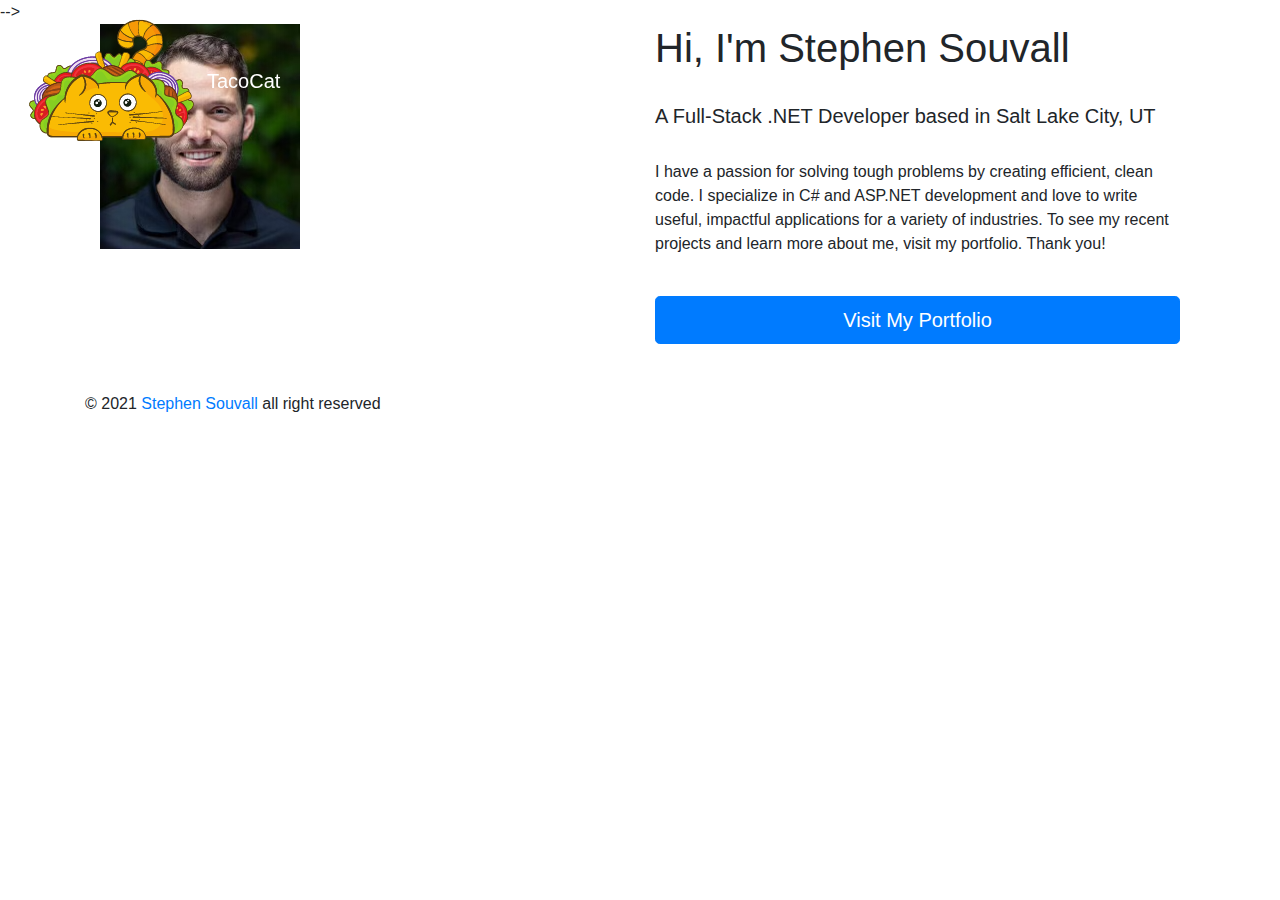
==== about.html @ a1ecfb87 "Initial commit" ====
<!doctype html>
<html lang="en">
  <head>
    <meta charset="utf-8">
    <meta name="viewport" content="width=device-width, initial-scale=1, shrink-to-fit=no">
    <meta name="description" content="">
    <meta name="author" content="">
    <link rel="icon" href="/docs/4.0/assets/img/favicons/favicon.ico">

    <title>TacoCat - Stephen Souvall</title>

    <link rel="canonical" href="//getbootstrap.com/docs/4.0/examples/sticky-footer-navbar/">

    <!-- Bootstrap core CSS -->
    <link rel="stylesheet" href="//stackpath.bootstrapcdn.com/bootstrap/4.3.1/css/bootstrap.min.css" integrity="sha384-ggOyR0iXCbMQv3Xipma34MD+dH/1fQ784/j6cY/iJTQUOhcWr7x9JvoRxT2MZw1T" crossorigin="anonymous">
    <!-- Favicon -->
    <link rel="shortcut icon" type="image/x-icon" href="/img/favicon.ico">
    <!-- Font-Awesome -->
    <link rel="stylesheet" href="https://cdnjs.cloudflare.com/ajax/libs/font-awesome/5.15.3/css/all.min.css" integrity="sha512-iBBXm8fW90+nuLcSKlbmrPcLa0OT92xO1BIsZ+ywDWZCvqsWgccV3gFoRBv0z+8dLJgyAHIhR35VZc2oM/gI1w==" crossorigin="anonymous" />
    <!-- Google Fonts -->
    <link href="https://fonts.googleapis.com/css2?family=Barlow+Condensed:ital,wght@1,700&display=swap" rel="stylesheet">
    <!-- Custom styles for this template --> -->
    <link rel="stylesheet" href="/css/fizzbuzz.css">
  </head>

  <body>

    <header>
      <!-- Fixed navbar -->
      <nav class="navbar navbar-expand-md navbar-dark fixed-top bg-custom">
        <a id="navbar-brand" class="navbar-brand" href="#"><span><img id="tacocat-logo" src="/img/tacocat.png" alt="tacocat"></span>TacoCat</a>
        <button class="navbar-toggler" type="button" data-toggle="collapse" data-target="#navbarCollapse" aria-controls="navbarCollapse" aria-expanded="false" aria-label="Toggle navigation">
          <span class="navbar-toggler-icon"></span>
        </button>
        <div class="collapse navbar-collapse" id="navbarCollapse">
          <ul class="navbar-nav mr-auto">
            <li class="nav-item">
              <a class="nav-link nav-animate" href="index.html">Home</a>
            </li>
            <li class="nav-item nav-animate">
              <a class="nav-link" href="app.html">The App</a>
            </li>
            <li class="nav-item nav-animate">
                <a class="nav-link" href="code.html">See The Code</a>
            </li>
            <li class="nav-item nav-animate">
                <a class="nav-link" href="//github.com/ssouvall/tacocat.git">Get The Code</a>
            </li>
            <li class="nav-item  nav-animate active">
                <a class="nav-link" href="about.html">About Me <span class="sr-only">(current)</span></a>
            </li>
          </ul>
          <ul class="navbar-nav ml-auto">
            <li>
                <div class="nav-link nav-social-buttons">
                    <a href="https://github.com/ssouvall"><i class="fab fa-github fa-lg nav-icons"></i></a>
                    <a href="https://twitter.com/SouvallStephen"><i class="fab fa-twitter fa-lg nav-icons"></i></a>
                    <a href="https://www.linkedin.com/in/stephen-souvall-bbb77116/"><i class="fab fa-linkedin-in fa-lg nav-icons"></i></a>
                </div>
            </li>
          </ul>
        </div>
      </nav>
    </header>

    <!-- Begin page content -->
    <main role="main" class="container">
        <div class="container">
            <div class="row">
                <div class="headshot-div col-sm-12 col-md-6">
                    <img class="headshot" src="/img/Headshot.png" alt="Stephen Headshot">
                </div>
                <div class="col-sm-12 col-md-6">
                    <div class="intro">
                        <h1>Hi, I'm Stephen Souvall</h1>
                        <br>
                        <h5>A Full-Stack .NET Developer based in Salt Lake City, UT</h5>
                        <br>
                        <p>I have a passion for solving tough problems by creating efficient, clean code. I specialize in C# and ASP.NET development and love to write useful, impactful applications for a variety of industries. To see my recent projects and learn more about me, visit my portfolio. Thank you! </p>
                        <br>
                        <span>
                            <a class="btn btn-primary btn-lg" style="width: 100%;" href="//stephensouvall.com">Visit My Portfolio</a>
                            </span>
                    </div>
                </div>
            </div>
        </div>
    </main>
    <br>
    <br>
    <footer class="footer white">
        <div class="container">
            <div class="row footer-row">
                <div class="col-12 footer-social-buttons">
                        <a href="https://github.com/ssouvall"><i class="nav-icons fab fa-github"></i></a>
                        <a href="https://twitter.com/SouvallStephen"><i class="nav-icons fab fa-twitter"></i></a>
                        <a href="https://www.linkedin.com/in/stephen-souvall-bbb77116/"><i class="nav-icons fab fa-linkedin-in"></i></a>
                </div>
            </div>
              <div class="row footer-row">
                <div class="col-12">
                    <p>© 2021 <a href="//stephensouvall.com">Stephen Souvall</a> all right reserved</p>
                </div>
            </div>
        </div>
    </footer>

    <!-- Bootstrap core JavaScript
    ================================================== -->
    <script src="https://code.jquery.com/jquery-3.3.1.slim.min.js" integrity="sha384-q8i/X+965DzO0rT7abK41JStQIAqVgRVzpbzo5smXKp4YfRvH+8abtTE1Pi6jizo" crossorigin="anonymous"></script>
    <script src="https://cdnjs.cloudflare.com/ajax/libs/popper.js/1.14.7/umd/popper.min.js" integrity="sha384-UO2eT0CpHqdSJQ6hJty5KVphtPhzWj9WO1clHTMGa3JDZwrnQq4sF86dIHNDz0W1" crossorigin="anonymous"></script>
    <script src="https://stackpath.bootstrapcdn.com/bootstrap/4.3.1/js/bootstrap.min.js" integrity="sha384-JjSmVgyd0p3pXB1rRibZUAYoIIy6OrQ6VrjIEaFf/nJGzIxFDsf4x0xIM+B07jRM" crossorigin="anonymous"></script>
  </body>
</html>
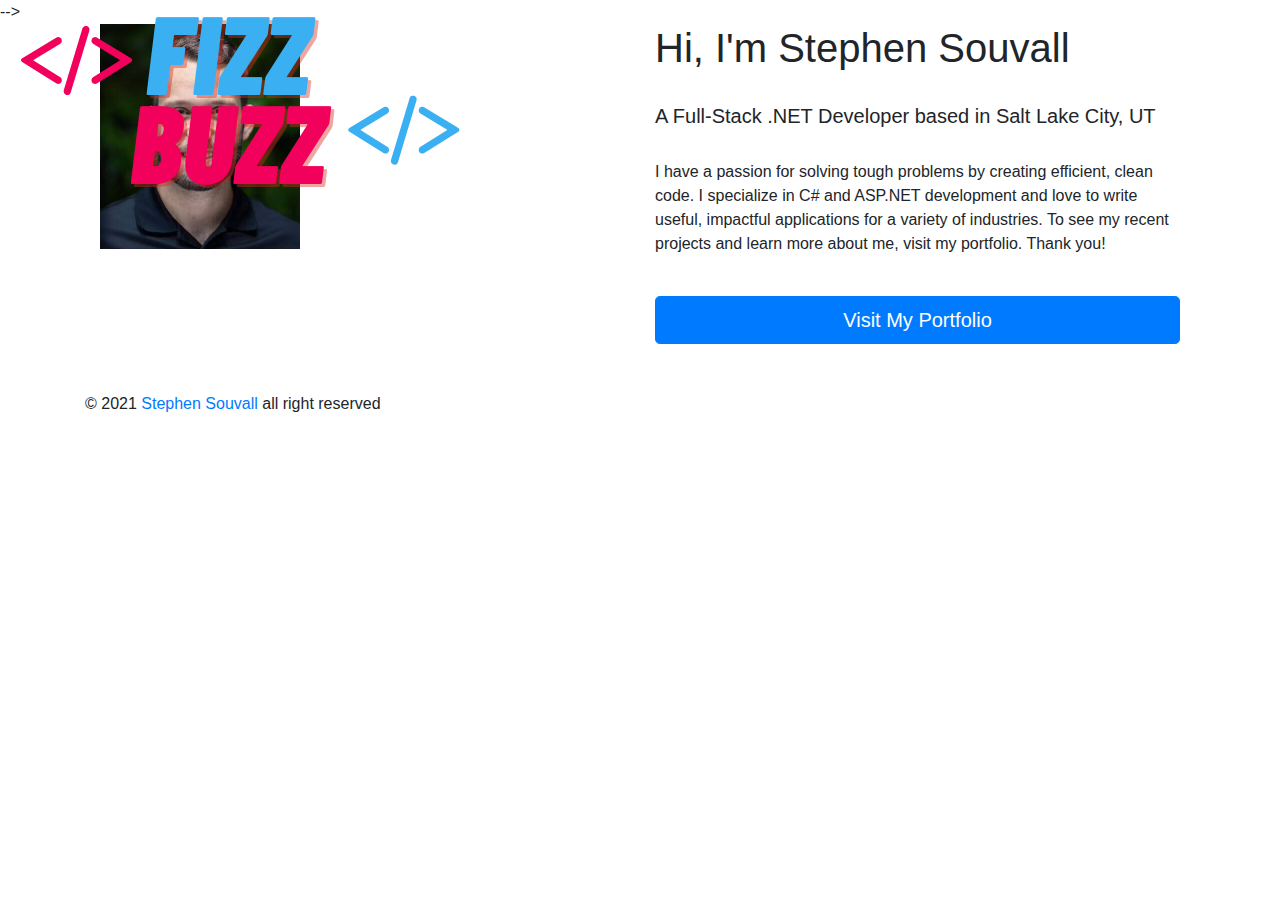
==== commit 0ae69927: "Finished app build and completed front-end" ====
--- a/about.html
+++ b/about.html
@@ -7,7 +7,7 @@
     <meta name="author" content="">
     <link rel="icon" href="/docs/4.0/assets/img/favicons/favicon.ico">
 
-    <title>TacoCat - Stephen Souvall</title>
+    <title>FizzBuzz - Stephen Souvall</title>
 
     <link rel="canonical" href="//getbootstrap.com/docs/4.0/examples/sticky-footer-navbar/">
 
@@ -28,7 +28,7 @@
     <header>
       <!-- Fixed navbar -->
       <nav class="navbar navbar-expand-md navbar-dark fixed-top bg-custom">
-        <a id="navbar-brand" class="navbar-brand" href="#"><span><img id="tacocat-logo" src="/img/tacocat.png" alt="tacocat"></span>TacoCat</a>
+        <a id="navbar-brand" class="navbar-brand" href="#"><span><img id="logo" src="/img/Buzz.png" alt="fizzbuzz"></span></a>
         <button class="navbar-toggler" type="button" data-toggle="collapse" data-target="#navbarCollapse" aria-controls="navbarCollapse" aria-expanded="false" aria-label="Toggle navigation">
           <span class="navbar-toggler-icon"></span>
         </button>
@@ -44,10 +44,10 @@
                 <a class="nav-link" href="code.html">See The Code</a>
             </li>
             <li class="nav-item nav-animate">
-                <a class="nav-link" href="//github.com/ssouvall/tacocat.git">Get The Code</a>
+                <a class="nav-link" href="//github.com/ssouvall/fizzbuzz.git">Get The Code</a>
             </li>
             <li class="nav-item  nav-animate active">
-                <a class="nav-link" href="about.html">About Me <span class="sr-only">(current)</span></a>
+                <a class="nav-link" href="about.html">About The Developer<span class="sr-only">(current)</span></a>
             </li>
           </ul>
           <ul class="navbar-nav ml-auto">
